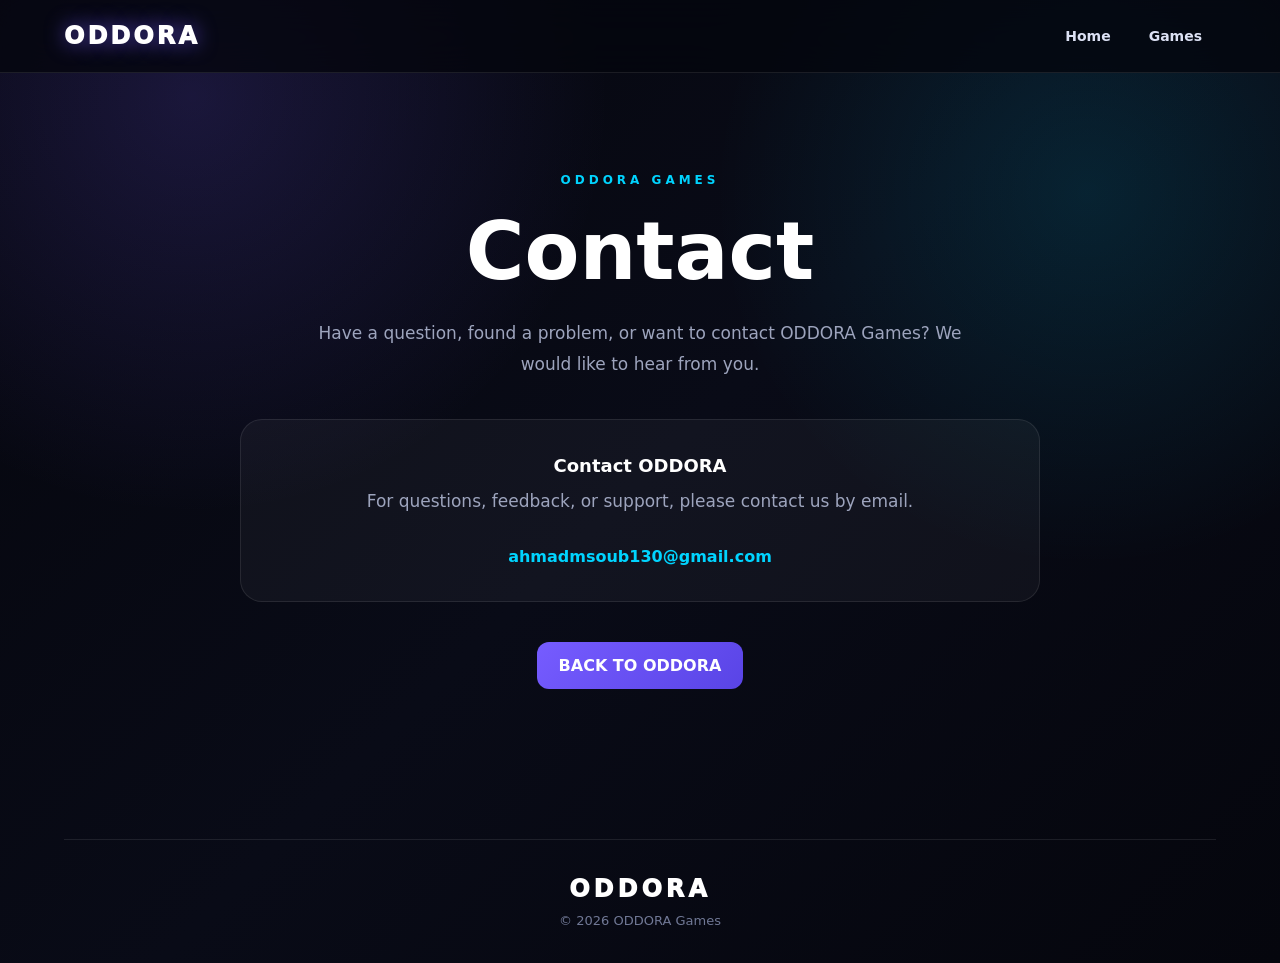
==== contact.html @ 06d11d40 "Add contact.html for user inquiries This file contains the HTML structure for the contact page, incl" ====
<!DOCTYPE html>
<html lang="en">
<head>
  <meta charset="UTF-8">
  <meta name="viewport" content="width=device-width, initial-scale=1.0">

  <title>Contact — ODDORA Games</title>

  <meta
    name="description"
    content="Contact ODDORA Games."
  >

  <link rel="stylesheet" href="styles.css">

  <style>
    .contact-page {
      width: min(800px, 90%);
      margin: 0 auto;
      padding: 100px 0;
      text-align: center;
    }

    .contact-page h1 {
      font-size: clamp(45px, 8vw, 80px);
      margin-bottom: 20px;
    }

    .contact-page p {
      color: var(--muted);
      line-height: 1.8;
      font-size: 17px;
      max-width: 650px;
      margin: 0 auto 30px;
    }

    .contact-box {
      margin-top: 40px;
      padding: 35px;
      border: 1px solid var(--line);
      border-radius: 22px;
      background: rgba(255,255,255,.04);
    }

    .contact-box strong {
      display: block;
      margin-bottom: 10px;
      font-size: 18px;
    }

    .contact-box a {
      color: var(--accent2);
      text-decoration: none;
      font-weight: 700;
      word-break: break-word;
    }

    .back-button {
      display: inline-flex;
      margin-top: 40px;
      padding: 14px 22px;
      border-radius: 12px;
      background: linear-gradient(
        135deg,
        var(--accent),
        #5944e6
      );
      color: white;
      text-decoration: none;
      font-weight: 800;
    }
  </style>
</head>

<body>

  <header class="topbar">

    <a
      href="index.html"
      class="logo"
    >
      ODDORA
    </a>

    <nav>

      <a href="index.html">
        Home
      </a>

      <a href="index.html#games">
        Games
      </a>

    </nav>

  </header>

  <main class="contact-page">

    <div class="eyebrow">
      ODDORA GAMES
    </div>

    <h1>
      Contact
    </h1>

    <p>
      Have a question, found a problem, or want to
      contact ODDORA Games? We would like to hear from you.
    </p>

    <div class="contact-box">

      <strong>
        Contact ODDORA
      </strong>

      <p>
        For questions, feedback, or support,
        please contact us by email.
      </p>

      <a href="mailto:ahmadmsoub130@gmail.com">
        ahmadmsoub130@gmail.com
      </a>

    </div>

    <a
      href="index.html"
      class="back-button"
    >
      BACK TO ODDORA
    </a>

  </main>

  <footer>

    <div class="footer-logo">
      ODDORA
    </div>

    <p>
      © 2026 ODDORA Games
    </p>

  </footer>

</body>
</html>
---- styles.css ----
* {
  box-sizing: border-box;
  margin: 0;
  padding: 0;
}

:root {
  --bg: #060711;
  --bg2: #0b0d1a;
  --card: rgba(17, 20, 38, 0.82);
  --text: #ffffff;
  --muted: #9da4bd;
  --line: rgba(255, 255, 255, 0.09);
  --accent: #765cff;
  --accent2: #00d4ff;
  --success: #16c784;
}

html {
  scroll-behavior: smooth;
}

body {
  min-height: 100vh;
  font-family:
    Inter,
    system-ui,
    -apple-system,
    BlinkMacSystemFont,
    "Segoe UI",
    sans-serif;
  color: var(--text);
  background:
    radial-gradient(circle at 15% 10%, rgba(118,92,255,.18), transparent 30%),
    radial-gradient(circle at 85% 20%, rgba(0,212,255,.12), transparent 28%),
    linear-gradient(135deg, #05060d, #090b17 50%, #05060d);
  overflow-x: hidden;
}

button,
input {
  font: inherit;
}

button {
  -webkit-tap-highlight-color: transparent;
}

a {
  -webkit-tap-highlight-color: transparent;
}

/* HEADER */

.topbar {
  position: sticky;
  top: 0;
  z-index: 1000;
  width: 100%;
  display: flex;
  align-items: center;
  justify-content: space-between;
  padding: 18px 5%;
  background: rgba(5,6,13,.78);
  backdrop-filter: blur(18px);
  border-bottom: 1px solid var(--line);
}

.logo {
  color: white;
  text-decoration: none;
  font-size: 24px;
  font-weight: 1000;
  letter-spacing: 3px;
  text-shadow: 0 0 20px rgba(118,92,255,.7);
}

.topbar nav {
  display: flex;
  align-items: center;
  gap: 10px;
}

.topbar nav a,
#loginBtn {
  color: #dce1f4;
  text-decoration: none;
  border: 0;
  background: transparent;
  padding: 10px 14px;
  border-radius: 10px;
  font-size: 14px;
  font-weight: 700;
  cursor: pointer;
  transition: .2s ease;
}

.topbar nav a:hover {
  background: rgba(255,255,255,.07);
  color: white;
}

#loginBtn {
  color: white;
  background: linear-gradient(135deg, var(--accent), #5b46e8);
  box-shadow: 0 8px 25px rgba(118,92,255,.25);
}

#loginBtn:hover {
  transform: translateY(-1px);
}

/* HERO */

.hero {
  position: relative;
  min-height: 650px;
  display: flex;
  align-items: center;
  padding: 90px 6%;
  overflow: hidden;
}

.hero::before {
  content: "";
  position: absolute;
  width: 500px;
  height: 500px;
  right: -130px;
  top: 50px;
  background: radial-gradient(circle, rgba(118,92,255,.3), transparent 68%);
  filter: blur(10px);
  pointer-events: none;
}

.hero::after {
  content: "";
  position: absolute;
  width: 350px;
  height: 350px;
  left: -130px;
  bottom: -120px;
  background: radial-gradient(circle, rgba(0,212,255,.15), transparent 70%);
  pointer-events: none;
}

.hero-content {
  position: relative;
  z-index: 2;
  max-width: 780px;
}

.eyebrow {
  color: var(--accent2);
  font-size: 12px;
  font-weight: 900;
  letter-spacing: 4px;
  margin-bottom: 18px;
}

.hero h1 {
  font-size: clamp(58px, 10vw, 125px);
  line-height: .84;
  letter-spacing: -6px;
  font-weight: 1000;
  background: linear-gradient(135deg, #fff 10%, #a99cff 55%, #00d4ff 100%);
  -webkit-background-clip: text;
  background-clip: text;
  color: transparent;
  margin-bottom: 35px;
}

.hero p {
  max-width: 600px;
  color: var(--muted);
  font-size: 18px;
  line-height: 1.8;
  margin-bottom: 35px;
}

.hero-button {
  display: inline-flex;
  align-items: center;
  justify-content: center;
  min-height: 56px;
  padding: 0 30px;
  color: white;
  text-decoration: none;
  font-weight: 900;
  letter-spacing: 1px;
  border-radius: 14px;
  background: linear-gradient(135deg, var(--accent), #5643db);
  box-shadow: 0 15px 40px rgba(118,92,255,.3);
  transition: .2s ease;
}

.hero-button:hover {
  transform: translateY(-3px);
  box-shadow: 0 20px 50px rgba(118,92,255,.45);
}

/* SECTIONS */

.section {
  width: min(1200px, 90%);
  margin: auto;
  padding: 80px 0;
}

.section-header {
  display: flex;
  align-items: flex-end;
  justify-content: space-between;
  gap: 25px;
  margin-bottom: 35px;
}

.section h2 {
  font-size: clamp(34px, 5vw, 58px);
  line-height: 1;
  letter-spacing: -2px;
}

/* SEARCH */

#search {
  width: min(280px, 100%);
  padding: 14px 17px;
  border: 1px solid var(--line);
  border-radius: 12px;
  outline: none;
  background: rgba(255,255,255,.05);
  color: white;
}

#search::placeholder {
  color: #737b98;
}

#search:focus {
  border-color: rgba(118,92,255,.7);
  background: rgba(118,92,255,.06);
}

/* GAME GRID */

.game-grid {
  display: grid;
  grid-template-columns: repeat(3, minmax(0,1fr));
  gap: 20px;
}

.game-card {
  position: relative;
  min-height: 270px;
  padding: 26px;
  display: flex;
  flex-direction: column;
  justify-content: flex-end;
  overflow: hidden;
  border: 1px solid var(--line);
  border-radius: 22px;
  background: linear-gradient(145deg, rgba(255,255,255,.07), rgba(255,255,255,.025));
  backdrop-filter: blur(12px);
  transition: .25s ease;
}

.game-card::before {
  content: "";
  position: absolute;
  width: 190px;
  height: 190px;
  top: -85px;
  right: -55px;
  border-radius: 50%;
  background: radial-gradient(circle, rgba(118,92,255,.35), transparent 70%);
  transition: .4s ease;
}

.game-card:hover {
  transform: translateY(-8px);
  border-color: rgba(118,92,255,.5);
  box-shadow:
    0 20px 60px rgba(0,0,0,.35),
    0 0 30px rgba(118,92,255,.08);
}

.game-card:hover::before {
  transform: scale(1.4);
}

.game-icon {
  position: absolute;
  top: 24px;
  left: 25px;
  width: 64px;
  height: 64px;
  display: flex;
  align-items: center;
  justify-content: center;
  border-radius: 18px;
  background: rgba(118,92,255,.13);
  border: 1px solid rgba(118,92,255,.2);
  font-size: 32px;
}

.game-card h3 {
  position: relative;
  z-index: 2;
  font-size: 24px;
  margin-bottom: 8px;
}

.game-card p {
  position: relative;
  z-index: 2;
  color: var(--muted);
  font-size: 14px;
  line-height: 1.6;
  margin-bottom: 20px;
}

.play-button {
  position: relative;
  z-index: 2;
  width: 100%;
  min-height: 46px;
  border: 0;
  border-radius: 12px;
  background: rgba(255,255,255,.07);
  color: white;
  font-weight: 900;
  cursor: pointer;
  transition: .2s ease;
}

.play-button:hover {
  background: linear-gradient(135deg, var(--accent), #5b46e8);
  transform: translateY(-2px);
}

/* LEADERBOARD */

.leaderboard {
  margin-top: 30px;
  overflow: hidden;
  border: 1px solid var(--line);
  border-radius: 20px;
  background: rgba(12,14,27,.72);
  backdrop-filter: blur(15px);
}

/* MODAL */

.modal {
  position: fixed;
  inset: 0;
  z-index: 3000;
  display: flex;
  align-items: center;
  justify-content: center;
  padding: 20px;
  background: rgba(0,0,0,.78);
  backdrop-filter: blur(12px);
}

.modal.hidden {
  display: none;
}

.modal-box {
  position: relative;
  width: min(650px,100%);
  max-height: 90vh;
  overflow-y: auto;
  padding: 35px;
  border: 1px solid rgba(255,255,255,.1);
  border-radius: 24px;
  background: linear-gradient(145deg,#111426,#080a14);
  box-shadow: 0 30px 100px rgba(0,0,0,.6);
}

.close {
  position: absolute;
  top: 14px;
  right: 14px;
  width: 40px;
  height: 40px;
  border: 0;
  border-radius: 50%;
  background: rgba(255,255,255,.07);
  color: white;
  font-size: 25px;
  cursor: pointer;
  transition: .2s ease;
}

.close:hover {
  background: rgba(255,255,255,.14);
  transform: rotate(90deg);
}

.modal-box h2 {
  font-size: 34px;
  margin-bottom: 10px;
}

.modal-box p {
  color: var(--muted);
  line-height: 1.7;
}

/* GAME BUTTONS */

.game-action {
  min-height: 50px;
  padding: 0 22px;
  margin: 6px;
  border: 0;
  border-radius: 12px;
  background: linear-gradient(135deg,var(--accent),#5944e6);
  color: white;
  font-weight: 900;
  cursor: pointer;
  box-shadow: 0 10px 25px rgba(118,92,255,.2);
  transition: .2s ease;
}

.game-action:hover {
  transform: translateY(-2px);
  box-shadow: 0 15px 35px rgba(118,92,255,.35);
}

.big-score {
  font-size: 80px;
  line-height: 1;
  font-weight: 1000;
  text-align: center;
  margin: 35px 0 10px;
  background: linear-gradient(135deg,#fff,#8d7dff,#00d4ff);
  -webkit-background-clip: text;
  background-clip: text;
  color: transparent;
}

/* FOOTER */

footer {
  width: 90%;
  max-width: 1200px;
  margin: 50px auto 0;
  padding: 35px 0;
  border-top: 1px solid var(--line);
  text-align: center;
}

.footer-logo {
  font-size: 24px;
  font-weight: 1000;
  letter-spacing: 4px;
  margin-bottom: 10px;
}

footer p {
  color: #707895;
  font-size: 13px;
}

/* SCROLLBAR */

::-webkit-scrollbar {
  width: 8px;
}

::-webkit-scrollbar-track {
  background: #05060c;
}

::-webkit-scrollbar-thumb {
  background: #292d46;
  border-radius: 10px;
}

::-webkit-scrollbar-thumb:hover {
  background: #484e73;
}

/* TABLET */

@media (max-width: 900px) {
  .game-grid {
    grid-template-columns: repeat(2,minmax(0,1fr));
  }

  .hero {
    min-height: 560px;
  }
}

/* MOBILE */

@media (max-width: 650px) {
  .topbar {
    padding: 14px 5%;
  }

  .logo {
    font-size: 20px;
  }

  .topbar nav {
    gap: 2px;
  }

  .topbar nav a {
    display: none;
  }

  #loginBtn {
    padding: 9px 12px;
  }

  .hero {
    min-height: 530px;
    padding: 65px 5% 60px;
  }

  .hero h1 {
    font-size: 58px;
    letter-spacing: -3px;
  }

  .hero p {
    font-size: 16px;
  }

  .hero-button {
    width: 100%;
  }

  .section {
    width: 90%;
    padding: 60px 0;
  }

  .section-header {
    align-items: stretch;
    flex-direction: column;
  }

  #search {
    width: 100%;
  }

  .game-grid {
    grid-template-columns: 1fr;
    gap: 15px;
  }

  .game-card {
    min-height: 250px;
  }

  .modal {
    padding: 10px;
  }

  .modal-box {
    padding: 25px 18px;
    border-radius: 20px;
  }

  .big-score {
    font-size: 65px;
  }
}

/* SMALL PHONES */

@media (max-width: 400px) {
  .hero h1 {
    font-size: 48px;
  }

  .section h2 {
    font-size: 38px;
  }

  .game-icon {
    width: 56px;
    height: 56px;
    font-size: 27px;
  }
}
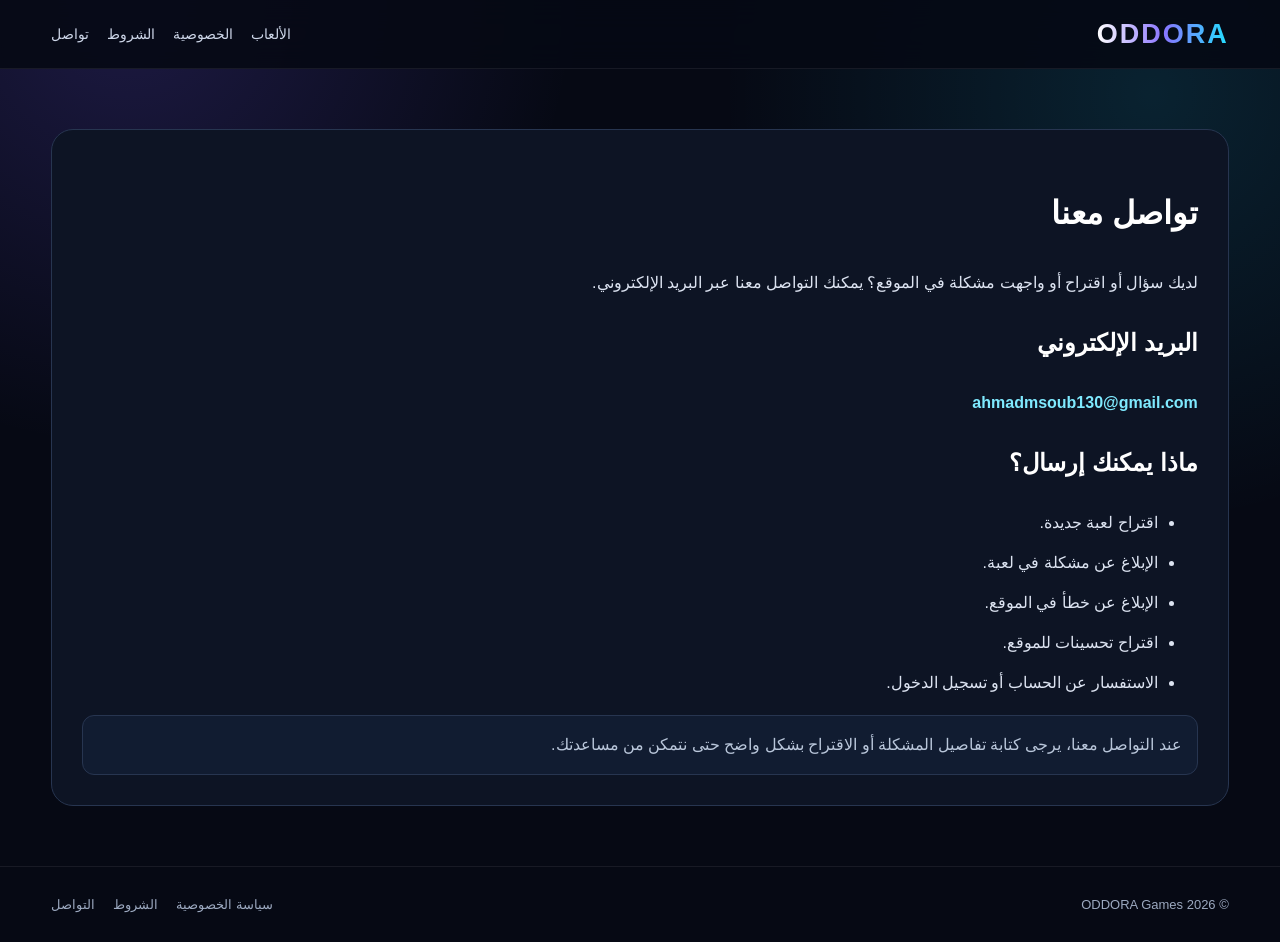
==== commit 1e719dc2: "Translate contact page to Arabic Updated contact page to Arabic language and adjusted meta tags." ====
--- a/contact.html
+++ b/contact.html
@@ -1,154 +1,191 @@
 <!DOCTYPE html>
-<html lang="en">
+<html lang="ar" dir="rtl">
+
 <head>
-  <meta charset="UTF-8">
-  <meta name="viewport" content="width=device-width, initial-scale=1.0">
 
-  <title>Contact — ODDORA Games</title>
+<meta charset="UTF-8">
 
-  <meta
-    name="description"
-    content="Contact ODDORA Games."
-  >
+<meta
+  name="viewport"
+  content="width=device-width, initial-scale=1.0">
 
-  <link rel="stylesheet" href="styles.css">
+<meta
+  name="description"
+  content="تواصل مع فريق ODDORA Games.">
 
-  <style>
-    .contact-page {
-      width: min(800px, 90%);
-      margin: 0 auto;
-      padding: 100px 0;
-      text-align: center;
-    }
+<meta
+  name="robots"
+  content="index,follow">
 
-    .contact-page h1 {
-      font-size: clamp(45px, 8vw, 80px);
-      margin-bottom: 20px;
-    }
+<title>تواصل معنا | ODDORA Games</title>
 
-    .contact-page p {
-      color: var(--muted);
-      line-height: 1.8;
-      font-size: 17px;
-      max-width: 650px;
-      margin: 0 auto 30px;
-    }
+<link
+  rel="stylesheet"
+  href="style.css">
 
-    .contact-box {
-      margin-top: 40px;
-      padding: 35px;
-      border: 1px solid var(--line);
-      border-radius: 22px;
-      background: rgba(255,255,255,.04);
-    }
+</head>
 
-    .contact-box strong {
-      display: block;
-      margin-bottom: 10px;
-      font-size: 18px;
-    }
-
-    .contact-box a {
-      color: var(--accent2);
-      text-decoration: none;
-      font-weight: 700;
-      word-break: break-word;
-    }
-
-    .back-button {
-      display: inline-flex;
-      margin-top: 40px;
-      padding: 14px 22px;
-      border-radius: 12px;
-      background: linear-gradient(
-        135deg,
-        var(--accent),
-        #5944e6
-      );
-      color: white;
-      text-decoration: none;
-      font-weight: 800;
-    }
-  </style>
-</head>
 
 <body>
 
-  <header class="topbar">
+
+<header>
+
+  <div class="container nav">
 
     <a
-      href="index.html"
       class="logo"
-    >
+      href="index.html">
+
       ODDORA
+
     </a>
 
-    <nav>
+
+    <nav class="nav-links">
 
       <a href="index.html">
-        Home
+        الألعاب
       </a>
 
-      <a href="index.html#games">
-        Games
+      <a href="privacy.html">
+        الخصوصية
+      </a>
+
+      <a href="terms.html">
+        الشروط
+      </a>
+
+      <a href="contact.html">
+        تواصل
       </a>
 
     </nav>
 
-  </header>
+  </div>
 
-  <main class="contact-page">
+</header>
 
-    <div class="eyebrow">
-      ODDORA GAMES
+
+<main class="container page">
+
+  <div class="content-box">
+
+    <h1>
+      تواصل معنا
+    </h1>
+
+
+    <p>
+      لديك سؤال أو اقتراح أو واجهت مشكلة
+      في الموقع؟ يمكنك التواصل معنا عبر
+      البريد الإلكتروني.
+    </p>
+
+
+    <h2>
+      البريد الإلكتروني
+    </h2>
+
+
+    <p>
+
+      <a
+        href="mailto:ahmadmsoub130@gmail.com"
+        style="color:#7feaff;font-weight:800">
+
+        ahmadmsoub130@gmail.com
+
+      </a>
+
+    </p>
+
+
+    <h2>
+      ماذا يمكنك إرسال؟
+    </h2>
+
+
+    <ul>
+
+      <li>
+        اقتراح لعبة جديدة.
+      </li>
+
+      <li>
+        الإبلاغ عن مشكلة في لعبة.
+      </li>
+
+      <li>
+        الإبلاغ عن خطأ في الموقع.
+      </li>
+
+      <li>
+        اقتراح تحسينات للموقع.
+      </li>
+
+      <li>
+        الاستفسار عن الحساب أو تسجيل الدخول.
+      </li>
+
+    </ul>
+
+
+    <div class="notice">
+
+      عند التواصل معنا، يرجى كتابة
+      تفاصيل المشكلة أو الاقتراح بشكل
+      واضح حتى نتمكن من مساعدتك.
+
     </div>
 
-    <h1>
-      Contact
-    </h1>
+  </div>
 
-    <p>
-      Have a question, found a problem, or want to
-      contact ODDORA Games? We would like to hear from you.
-    </p>
+</main>
 
-    <div class="contact-box">
 
-      <strong>
-        Contact ODDORA
-      </strong>
+<footer>
 
-      <p>
-        For questions, feedback, or support,
-        please contact us by email.
-      </p>
+  <div class="container footer-inner">
 
-      <a href="mailto:ahmadmsoub130@gmail.com">
-        ahmadmsoub130@gmail.com
+    <div>
+
+      ©
+      <span id="year"></span>
+      ODDORA Games
+
+    </div>
+
+
+    <div class="footer-links">
+
+      <a href="privacy.html">
+        سياسة الخصوصية
+      </a>
+
+      <a href="terms.html">
+        الشروط
+      </a>
+
+      <a href="contact.html">
+        التواصل
       </a>
 
     </div>
 
-    <a
-      href="index.html"
-      class="back-button"
-    >
-      BACK TO ODDORA
-    </a>
+  </div>
 
-  </main>
+</footer>
 
-  <footer>
 
-    <div class="footer-logo">
-      ODDORA
-    </div>
+<script>
 
-    <p>
-      © 2026 ODDORA Games
-    </p>
+document.getElementById("year").textContent =
+  new Date().getFullYear();
 
-  </footer>
+</script>
+
 
 </body>
+
 </html>
--- a/style.css
+++ b/style.css
@@ -0,0 +1,732 @@
+:root{
+  --bg:#060914;
+  --bg2:#0d1324;
+  --card:#111a2e;
+  --card2:#151f35;
+  --text:#f5f7ff;
+  --muted:#9ca9c0;
+  --primary:#785cff;
+  --secondary:#20d9ff;
+  --border:#273550;
+  --good:#38e29a;
+  --bad:#ff5d78;
+}
+
+*{
+  box-sizing:border-box;
+}
+
+html{
+  scroll-behavior:smooth;
+}
+
+body{
+  margin:0;
+  background:
+    radial-gradient(
+      circle at 10% 0%,
+      rgba(120,92,255,.20),
+      transparent 30%
+    ),
+    radial-gradient(
+      circle at 90% 10%,
+      rgba(32,217,255,.12),
+      transparent 30%
+    ),
+    var(--bg);
+  color:var(--text);
+  font-family:Tahoma,Arial,sans-serif;
+  min-height:100vh;
+}
+
+button,
+input{
+  font:inherit;
+}
+
+button{
+  cursor:pointer;
+}
+
+a{
+  color:inherit;
+  text-decoration:none;
+}
+
+.container{
+  width:min(1180px,92%);
+  margin:auto;
+}
+
+
+/* HEADER */
+
+header{
+  position:sticky;
+  top:0;
+  z-index:100;
+  background:rgba(6,9,20,.90);
+  backdrop-filter:blur(15px);
+  border-bottom:1px solid rgba(255,255,255,.07);
+}
+
+.nav{
+  min-height:68px;
+  display:flex;
+  align-items:center;
+  justify-content:space-between;
+  gap:18px;
+}
+
+.logo{
+  font-size:27px;
+  font-weight:900;
+  letter-spacing:2px;
+  background:
+    linear-gradient(
+      90deg,
+      #fff,
+      #8a74ff,
+      #22dfff
+    );
+  -webkit-background-clip:text;
+  background-clip:text;
+  color:transparent;
+}
+
+.nav-links{
+  display:flex;
+  gap:18px;
+  color:#cdd6e8;
+  font-size:14px;
+}
+
+.nav-links a:hover{
+  color:#fff;
+}
+
+
+/* BUTTONS */
+
+.btn{
+  border:0;
+  border-radius:13px;
+  padding:11px 17px;
+  color:#fff;
+  font-weight:800;
+  background:
+    linear-gradient(
+      135deg,
+      var(--primary),
+      #4c9dff
+    );
+  box-shadow:
+    0 8px 25px
+    rgba(120,92,255,.20);
+  transition:.15s;
+}
+
+.btn:hover{
+  transform:translateY(-1px);
+}
+
+.btn.secondary{
+  background:#151e32;
+  border:1px solid var(--border);
+  box-shadow:none;
+}
+
+.full{
+  width:100%;
+}
+
+
+/* HERO */
+
+.hero{
+  padding:70px 0 35px;
+  text-align:center;
+}
+
+.hero .tag{
+  display:inline-block;
+  padding:7px 14px;
+  border:1px solid #33415f;
+  background:#111a2d;
+  border-radius:999px;
+  color:#82eaff;
+  font-size:13px;
+  font-weight:800;
+}
+
+.hero h1{
+  font-size:clamp(44px,8vw,78px);
+  margin:18px 0 10px;
+  line-height:1;
+}
+
+.gradient{
+  background:
+    linear-gradient(
+      90deg,
+      #fff,
+      #8d76ff,
+      #25dfff
+    );
+  -webkit-background-clip:text;
+  background-clip:text;
+  color:transparent;
+}
+
+.hero p{
+  max-width:700px;
+  margin:auto;
+  color:var(--muted);
+  line-height:1.9;
+  font-size:17px;
+}
+
+.hero-actions{
+  margin-top:25px;
+  display:flex;
+  justify-content:center;
+  gap:10px;
+  flex-wrap:wrap;
+}
+
+.stats{
+  display:flex;
+  justify-content:center;
+  gap:10px;
+  flex-wrap:wrap;
+  margin-top:25px;
+}
+
+.stats span{
+  padding:9px 15px;
+  background:#10182b;
+  border:1px solid var(--border);
+  border-radius:999px;
+  color:#ccd5e7;
+}
+
+
+/* SECTIONS */
+
+.section{
+  padding:25px 0 55px;
+}
+
+.section-title{
+  display:flex;
+  justify-content:space-between;
+  align-items:end;
+  gap:15px;
+  margin-bottom:18px;
+}
+
+.section-title h2{
+  margin:0;
+  font-size:30px;
+}
+
+.section-title p{
+  margin:5px 0 0;
+  color:var(--muted);
+}
+
+
+/* SEARCH */
+
+.search{
+  width:250px;
+  padding:12px;
+  background:#080d17;
+  border:1px solid var(--border);
+  color:#fff;
+  border-radius:11px;
+  outline:none;
+}
+
+.search:focus{
+  border-color:var(--primary);
+}
+
+
+/* FILTERS */
+
+.filters{
+  display:flex;
+  gap:8px;
+  overflow-x:auto;
+  padding:5px 0 18px;
+}
+
+.filters button{
+  white-space:nowrap;
+}
+
+
+/* GAMES */
+
+.games{
+  display:grid;
+  grid-template-columns:
+    repeat(4,1fr);
+  gap:14px;
+}
+
+.game-card{
+  background:
+    linear-gradient(
+      145deg,
+      var(--card2),
+      var(--card)
+    );
+  border:1px solid var(--border);
+  border-radius:19px;
+  padding:17px;
+  min-height:215px;
+  display:flex;
+  flex-direction:column;
+  justify-content:space-between;
+  transition:.2s;
+}
+
+.game-card:hover{
+  transform:translateY(-3px);
+  border-color:#4b5d84;
+}
+
+.game-icon{
+  font-size:38px;
+}
+
+.game-card h3{
+  margin:8px 0 5px;
+}
+
+.game-card p{
+  color:var(--muted);
+  font-size:13px;
+  line-height:1.6;
+  margin:0;
+}
+
+.game-category{
+  color:#83eaff;
+  font-size:11px;
+  font-weight:bold;
+  margin-top:7px;
+}
+
+.game-card .btn{
+  width:100%;
+  margin-top:13px;
+}
+
+
+/* ADS */
+
+.ad-slot{
+  min-height:90px;
+  border:1px dashed #263650;
+  background:rgba(10,16,29,.45);
+  border-radius:16px;
+  display:grid;
+  place-items:center;
+  color:#687895;
+  font-size:12px;
+  margin-bottom:25px;
+}
+
+
+/* GAME SCREEN */
+
+.game-screen{
+  background:#0b1220;
+  border:1px solid var(--border);
+  border-radius:24px;
+  padding:25px;
+  min-height:400px;
+}
+
+.game-head{
+  display:flex;
+  align-items:center;
+  justify-content:space-between;
+  gap:10px;
+  border-bottom:1px solid var(--border);
+  padding-bottom:15px;
+  margin-bottom:20px;
+}
+
+.game-head h2{
+  margin:0;
+}
+
+.game-content{
+  max-width:800px;
+  margin:auto;
+  text-align:center;
+}
+
+
+/* QUESTIONS */
+
+.question{
+  font-size:23px;
+  font-weight:800;
+  line-height:1.7;
+  margin:20px 0;
+}
+
+.answers{
+  display:grid;
+  grid-template-columns:
+    repeat(2,1fr);
+  gap:10px;
+}
+
+.answer{
+  padding:15px;
+  background:#131d32;
+  color:#fff;
+  border:1px solid var(--border);
+  border-radius:13px;
+  transition:.15s;
+}
+
+.answer:hover{
+  border-color:#697da8;
+  background:#18243d;
+}
+
+.answer.correct{
+  background:
+    rgba(56,226,154,.15);
+  border-color:var(--good);
+}
+
+.answer.wrong{
+  background:
+    rgba(255,93,120,.15);
+  border-color:var(--bad);
+}
+
+.result{
+  min-height:28px;
+  margin:15px 0;
+  font-weight:bold;
+}
+
+.scorebox{
+  display:inline-block;
+  padding:9px 16px;
+  background:#131d32;
+  border:1px solid var(--border);
+  border-radius:999px;
+  margin:4px;
+}
+
+
+/* STORIES */
+
+.story{
+  font-size:19px;
+  line-height:2;
+  background:#10182a;
+  border:1px solid var(--border);
+  padding:20px;
+  border-radius:17px;
+}
+
+.story button{
+  margin:8px;
+}
+
+
+/* TAP GAME */
+
+.timer{
+  font-size:42px;
+  font-weight:900;
+  margin:20px;
+  color:#8d7aff;
+}
+
+.big-action{
+  width:170px;
+  height:170px;
+  border-radius:50%;
+  border:0;
+  color:#fff;
+  font-weight:900;
+  font-size:25px;
+  background:
+    radial-gradient(
+      circle at 30% 25%,
+      #fff,
+      #8972ff 25%,
+      #4d35d0 65%,
+      #1a123e
+    );
+  box-shadow:
+    0 15px 50px
+    rgba(100,75,255,.30);
+}
+
+.big-action:active{
+  transform:scale(.94);
+}
+
+
+/* RIDDLES */
+
+.riddle-box{
+  padding:25px;
+  border-radius:18px;
+  background:#10182b;
+  border:1px solid var(--border);
+}
+
+.text-input{
+  width:100%;
+  padding:13px;
+  background:#080d17;
+  border:1px solid var(--border);
+  color:#fff;
+  border-radius:11px;
+  outline:none;
+}
+
+.text-input:focus{
+  border-color:var(--primary);
+}
+
+
+/* PROFILE */
+
+.profile{
+  display:flex;
+  align-items:center;
+  gap:8px;
+}
+
+.avatar{
+  width:40px;
+  height:40px;
+  display:grid;
+  place-items:center;
+  border-radius:50%;
+  background:
+    linear-gradient(
+      135deg,
+      var(--primary),
+      var(--secondary)
+    );
+  font-weight:900;
+}
+
+
+/* FOOTER */
+
+footer{
+  border-top:1px solid rgba(255,255,255,.07);
+  padding:30px 0;
+  color:var(--muted);
+  font-size:13px;
+}
+
+.footer-inner{
+  display:flex;
+  justify-content:space-between;
+  gap:20px;
+}
+
+.footer-links{
+  display:flex;
+  gap:18px;
+}
+
+.footer-links a:hover{
+  color:#fff;
+}
+
+
+/* AUTH MODAL */
+
+.modal{
+  position:fixed;
+  inset:0;
+  display:none;
+  place-items:center;
+  padding:18px;
+  background:rgba(0,0,0,.75);
+  backdrop-filter:blur(8px);
+  z-index:200;
+}
+
+.modal.show{
+  display:grid;
+}
+
+.modal-box{
+  width:min(430px,100%);
+  background:#0d1424;
+  border:1px solid var(--border);
+  border-radius:22px;
+  padding:24px;
+}
+
+.close{
+  float:left;
+  border:0;
+  background:none;
+  color:#aaa;
+  font-size:25px;
+}
+
+.close:hover{
+  color:#fff;
+}
+
+.auth-tabs{
+  display:flex;
+  gap:8px;
+  margin-bottom:15px;
+}
+
+.auth-tabs .btn{
+  flex:1;
+}
+
+label{
+  display:block;
+  color:var(--muted);
+  font-size:13px;
+  margin:12px 0 6px;
+}
+
+input{
+  width:100%;
+  padding:13px;
+  background:#080d17;
+  border:1px solid var(--border);
+  color:#fff;
+  border-radius:11px;
+  outline:none;
+}
+
+input:focus{
+  border-color:var(--primary);
+}
+
+.auth-message{
+  min-height:22px;
+  color:#ffd36b;
+  font-size:13px;
+  margin:10px 0;
+}
+
+
+/* OTHER PAGES */
+
+.page{
+  padding:60px 0;
+}
+
+.content-box{
+  background:#0d1424;
+  border:1px solid var(--border);
+  border-radius:22px;
+  padding:30px;
+  line-height:2;
+  color:#dce3f1;
+}
+
+.content-box h1,
+.content-box h2{
+  color:#fff;
+}
+
+.content-box li{
+  margin:8px 0;
+}
+
+.notice{
+  padding:13px 15px;
+  border-radius:12px;
+  background:#111c31;
+  border:1px solid var(--border);
+  color:#b9c6da;
+}
+
+
+/* TABLET */
+
+@media(max-width:900px){
+
+  .games{
+    grid-template-columns:
+      repeat(2,1fr);
+  }
+
+  .nav-links{
+    display:none;
+  }
+
+}
+
+
+/* MOBILE */
+
+@media(max-width:600px){
+
+  .nav{
+    min-height:60px;
+  }
+
+  .hero{
+    padding-top:45px;
+  }
+
+  .games{
+    grid-template-columns:1fr;
+  }
+
+  .answers{
+    grid-template-columns:1fr;
+  }
+
+  .game-screen{
+    padding:17px;
+  }
+
+  .question{
+    font-size:19px;
+  }
+
+  .section-title{
+    align-items:stretch;
+    flex-direction:column;
+  }
+
+  .search{
+    width:100%;
+  }
+
+  .footer-inner{
+    flex-direction:column;
+  }
+
+  .footer-links{
+    flex-wrap:wrap;
+  }
+
+  .big-action{
+    width:150px;
+    height:150px;
+  }
+
+}
